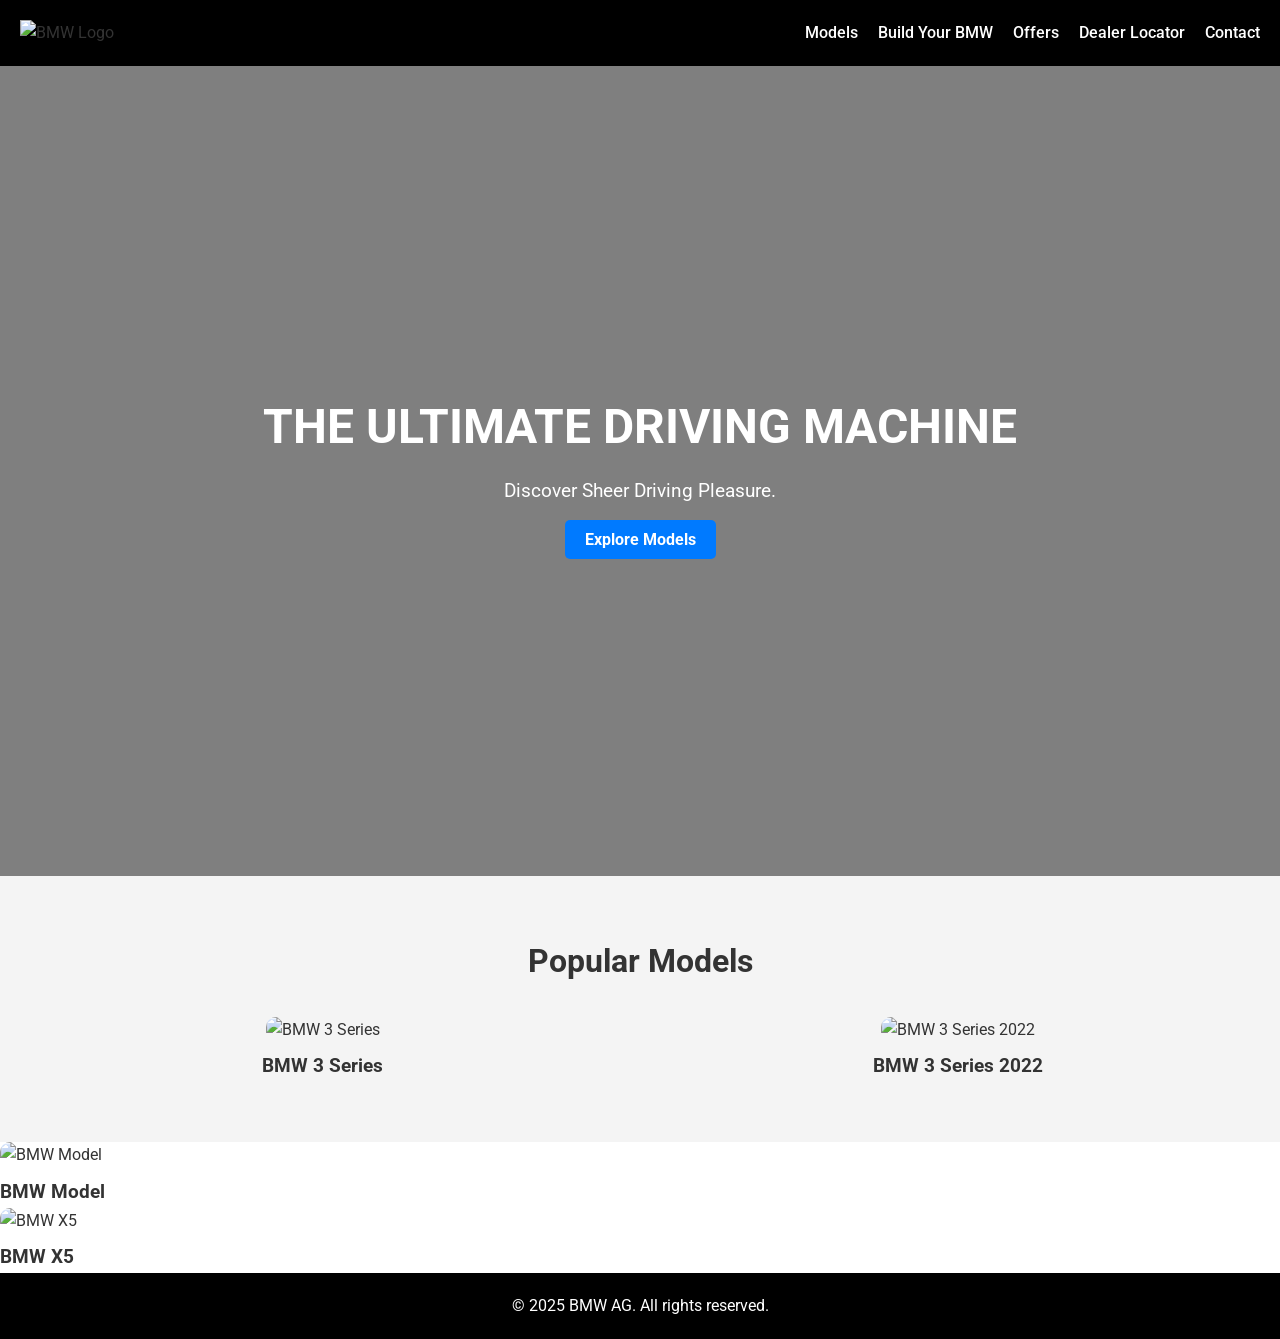
==== index.html @ 240491ae "Update index.html" ====
<!DOCTYPE html>
<html lang="en">
<head>
  <meta charset="UTF-8" />
  <meta name="viewport" content="width=device-width, initial-scale=1.0" />
  <title>BMW | The Ultimate Driving Machine</title>
  <link rel="stylesheet" href="styles.css" />
  <link href="https://fonts.googleapis.com/css2?family=Roboto:wght@300;500;700&display=swap" rel="stylesheet" />
</head>
<body>

  <header>
    <div class="logo">
      <img src="https://upload.wikimedia.org/wikipedia/commons/4/44/BMW.svg" alt="BMW Logo">
    </div>
    <nav>
      <ul>
        <li><a href="models.html">Models</a></li>
        <li><a href="#">Build Your BMW</a></li>
        <li><a href="#">Offers</a></li>
        <li><a href="#">Dealer Locator</a></li>
        <li><a href="#">Contact</a></li>
      </ul>
    </nav>
  </header>

  <section class="hero">
    <div class="hero-text">
      <h1>THE ULTIMATE DRIVING MACHINE</h1>
      <p>Discover Sheer Driving Pleasure.</p>
      <a href="#" class="btn">Explore Models</a>
    </div>
  </section>

  <section class="models">
  <h2>Popular Models</h2>
  <div class="model-grid">
    <div class="model">
      <img src="3-series.jpg" alt="BMW 3 Series" />
      <h3>BMW 3 Series</h3>
    </div>
    <div class="model">
      <img src="https://www.bmw.cc/content/dam/bmw/common/all-models/3-series/sedan/2022/highlights/bmw-3-series-sedan-cp-design-ext-desktop.jpg" alt="BMW 3 Series 2022" />
      <h3>BMW 3 Series 2022</h3>
    </div>
  </div>
</section>

<div class="model">
      <img src="https://th.bing.com/th/id/OIP.P6UDILT_T040oyEBb6ubVwHaEK?rs=1&pid=ImgDetMain" alt="BMW Model" />
      <h3>BMW Model</h3>
    </div>
  </div>
</section>
    <div class="model">
      <img src="https://www.bmwusa.com/content/dam/bmwusa/x5/2022/overview/BMW-MY22-X5-Gallery-01.jpg" alt="BMW X5" />
      <h3>BMW X5</h3>
    </div>
  </div>
</section>

  <footer>
    <p>&copy; 2025 BMW AG. All rights reserved.</p>
  </footer>

</body>
</html>
---- styles.css ----
* {
  margin: 0;
  padding: 0;
  box-sizing: border-box;
}

body {
  font-family: 'Roboto', sans-serif;
  line-height: 1.6;
  color: #333;
}

header {
  display: flex;
  justify-content: space-between;
  align-items: center;
  background-color: black;
  padding: 20px;
}

.logo img {
  height: 40px;
}

nav ul {
  list-style: none;
  display: flex;
  gap: 20px;
}

nav a {
  color: white;
  text-decoration: none;
  font-weight: 500;
}

.hero {
  background: url('https://www.bmw.com/content/dam/bmw/marketBMWCOM/bmw_com/categories/automotive-life/bmw-visuals/bmw-visuals-stage.jpg') center/cover no-repeat;
  color: white;
  height: 90vh;
  display: flex;
  align-items: center;
  justify-content: center;
  text-align: center;
  position: relative;
}

.hero::before {
  content: '';
  position: absolute;
  inset: 0;
  background: rgba(0, 0, 0, 0.5);
}

.hero-text {
  position: relative;
  z-index: 1;
}

.hero h1 {
  font-size: 3rem;
  margin-bottom: 10px;
}

.hero p {
  font-size: 1.2rem;
  margin-bottom: 20px;
}

.btn {
  background: #007aff;
  color: white;
  padding: 10px 20px;
  text-decoration: none;
  font-weight: bold;
  border-radius: 5px;
}

.models {
  padding: 60px 20px;
  background: #f4f4f4;
  text-align: center;
}

.models h2 {
  font-size: 2rem;
  margin-bottom: 30px;
}

.model-grid {
  display: grid;
  grid-template-columns: repeat(auto-fit, minmax(250px, 1fr));
  gap: 30px;
}

.model img {
  width: 100%;
  height: auto;
  border-radius: 10px;
}

.model h3 {
  margin-top: 10px;
}

footer {
  background: black;
  color: white;
  text-align: center;
  padding: 20px;
}
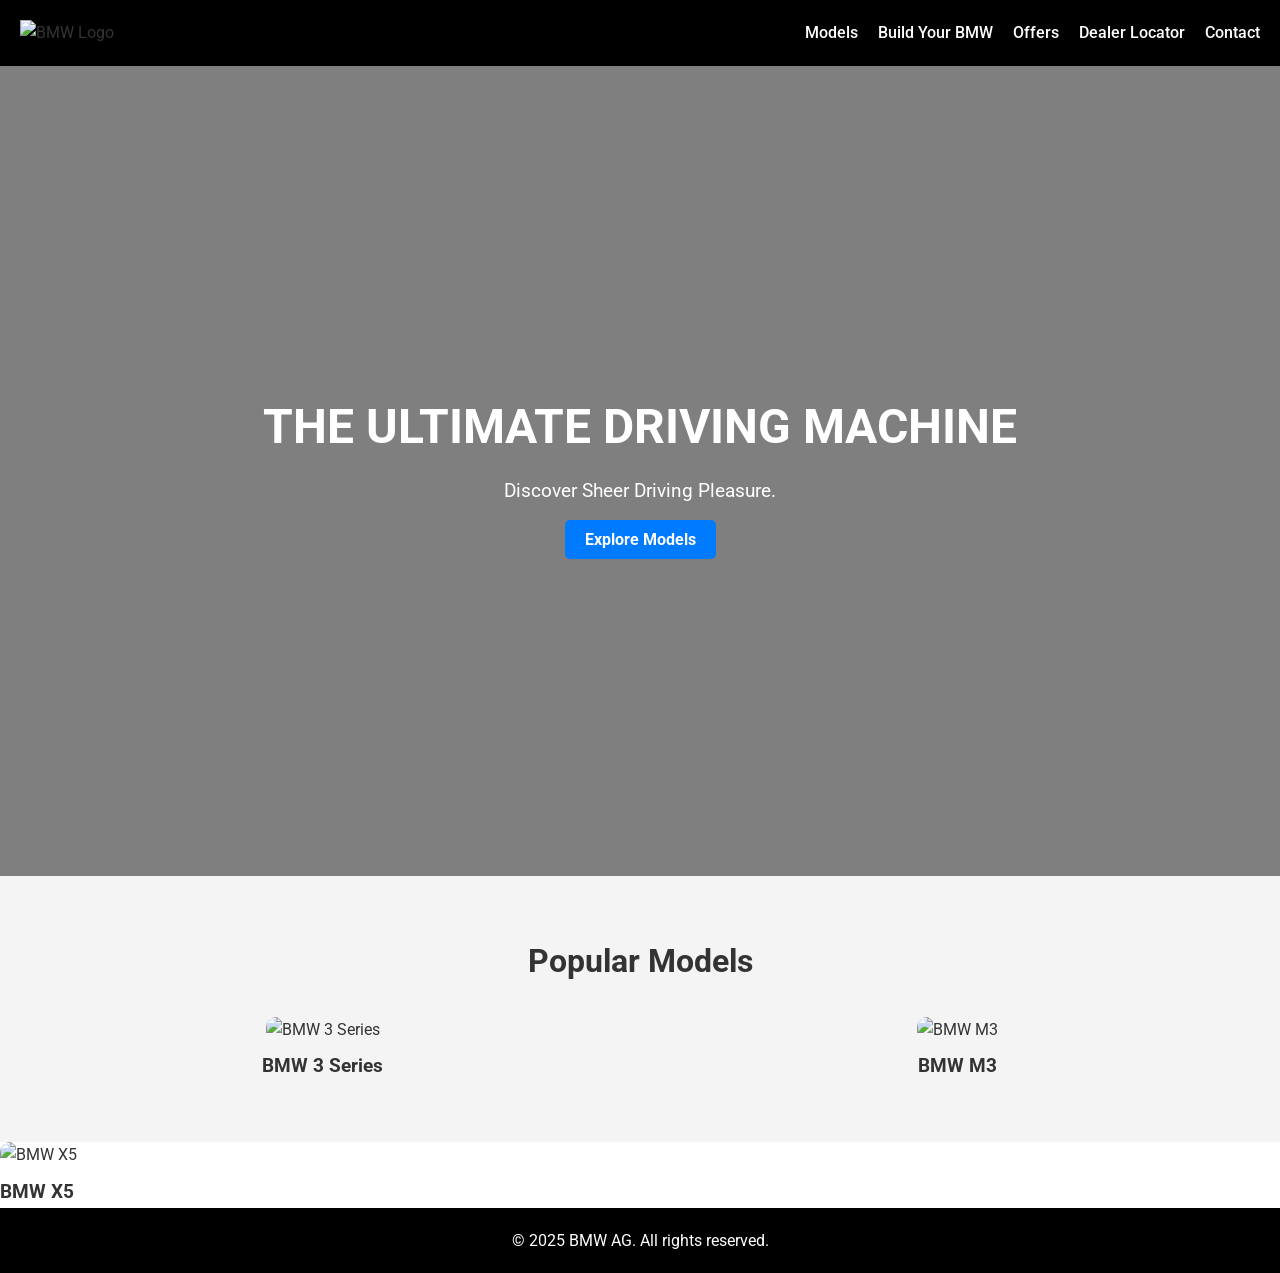
==== commit f31b3b4e: "Update index.html" ====
--- a/index.html
+++ b/index.html
@@ -32,7 +32,7 @@
     </div>
   </section>
 
-  <section class="models">
+ <section class="models">
   <h2>Popular Models</h2>
   <div class="model-grid">
     <div class="model">
@@ -40,18 +40,13 @@
       <h3>BMW 3 Series</h3>
     </div>
     <div class="model">
-      <img src="https://www.bmw.cc/content/dam/bmw/common/all-models/3-series/sedan/2022/highlights/bmw-3-series-sedan-cp-design-ext-desktop.jpg" alt="BMW 3 Series 2022" />
-      <h3>BMW 3 Series 2022</h3>
+      <img src="https://th.bing.com/th/id/R.3213bbe89ae0ddedbb99d13aa54e6d1d?rik=NW96nMnVJSSGUQ&riu=http%3a%2f%2fimages.parkers.bauercdn.com%2fpagefiles%2f203629%2fstatic-exterior%2f1752x1168%2fm3_310816(45).jpg%3fmode%3dmax%26quality%3d90%26scale%3ddown&ehk=PsaQuAvlslgYQMueuG22AtZ69bZI2qhwyE%2bwrsAqnOg%3d&risl=&pid=ImgRaw&r=0" alt="BMW M3" />
+      <h3>BMW M3</h3>
     </div>
   </div>
 </section>
 
-<div class="model">
-      <img src="https://th.bing.com/th/id/OIP.P6UDILT_T040oyEBb6ubVwHaEK?rs=1&pid=ImgDetMain" alt="BMW Model" />
-      <h3>BMW Model</h3>
-    </div>
-  </div>
-</section>
+
     <div class="model">
       <img src="https://www.bmwusa.com/content/dam/bmwusa/x5/2022/overview/BMW-MY22-X5-Gallery-01.jpg" alt="BMW X5" />
       <h3>BMW X5</h3>
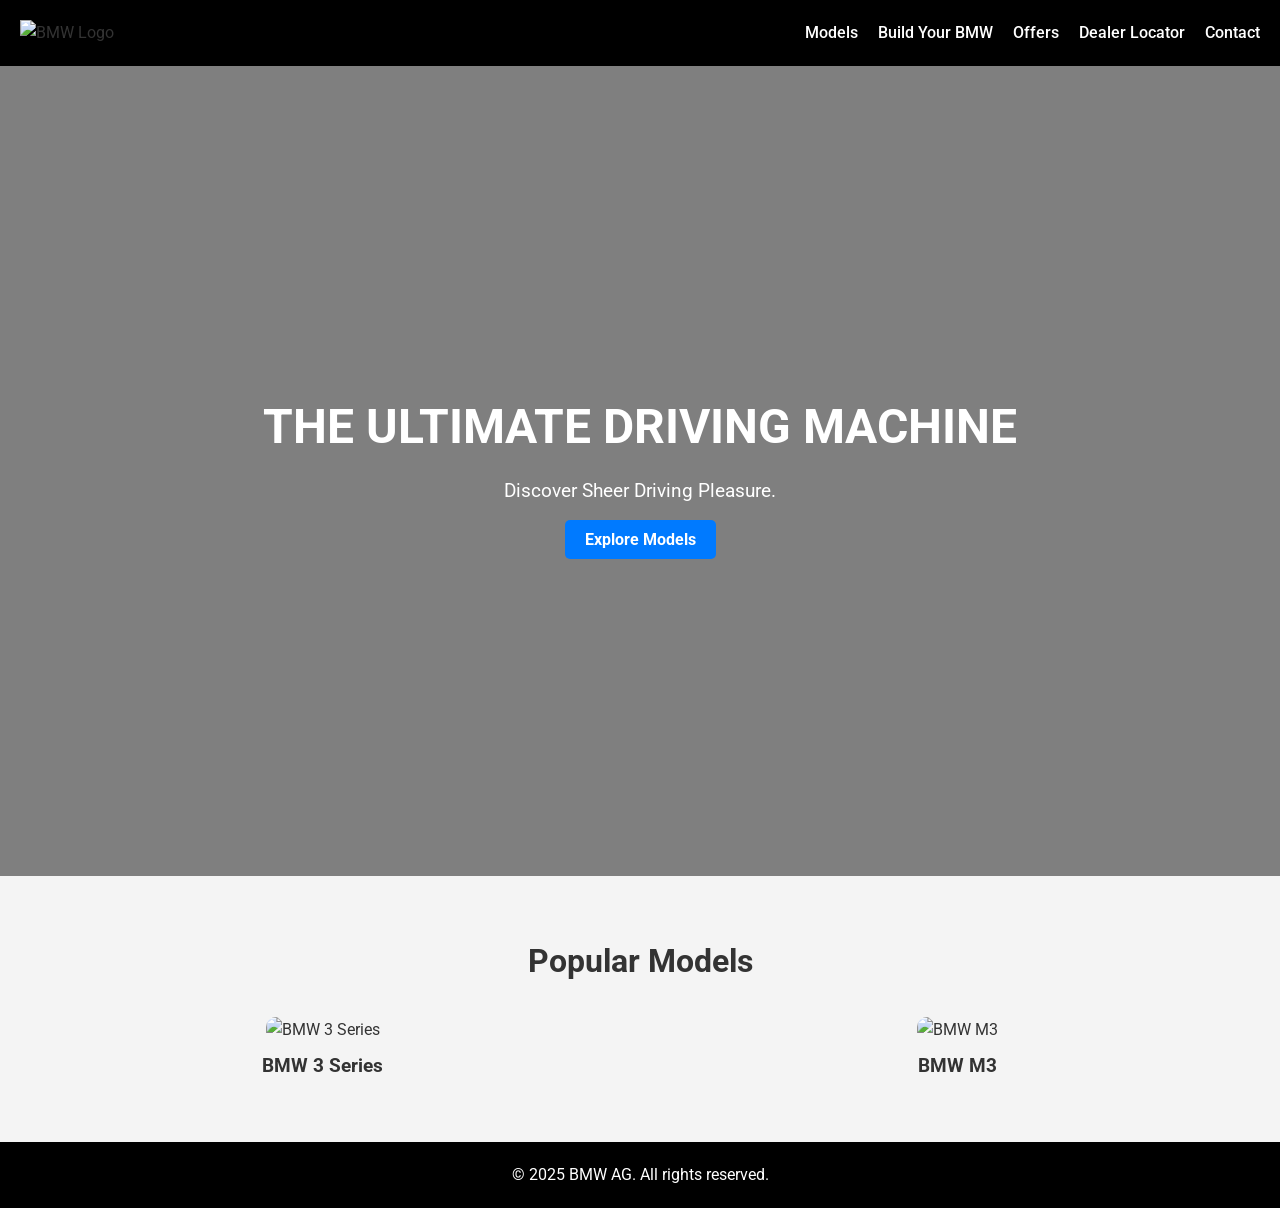
==== commit 1f1fcece: "Update index.html" ====
--- a/index.html
+++ b/index.html
@@ -47,12 +47,6 @@
 </section>
 
 
-    <div class="model">
-      <img src="https://www.bmwusa.com/content/dam/bmwusa/x5/2022/overview/BMW-MY22-X5-Gallery-01.jpg" alt="BMW X5" />
-      <h3>BMW X5</h3>
-    </div>
-  </div>
-</section>
 
   <footer>
     <p>&copy; 2025 BMW AG. All rights reserved.</p>
